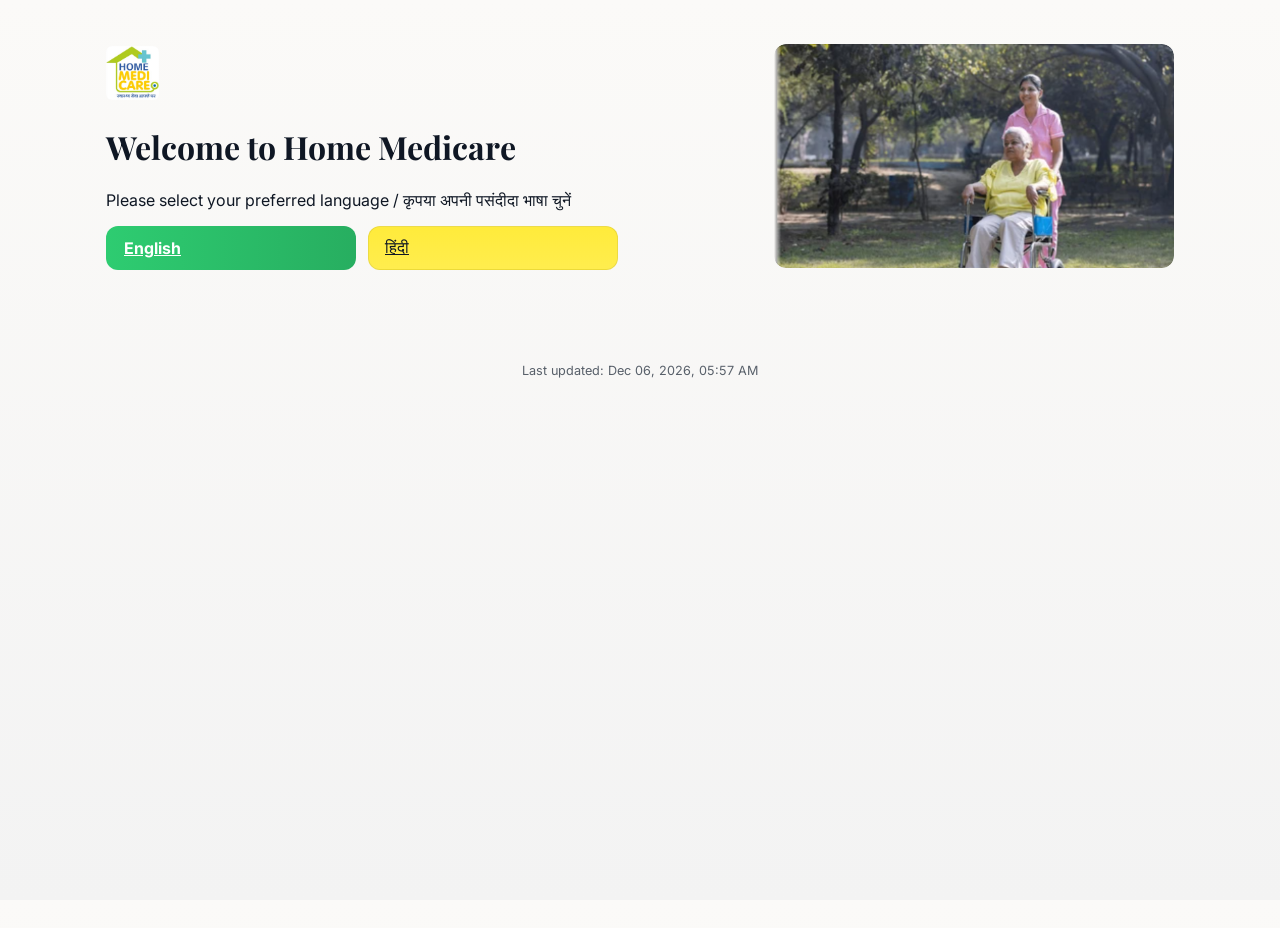
==== index.html @ ce59469a "Initial commit" ====
<!DOCTYPE html>
<html lang="en">
<head>
  <meta charset="UTF-8" />
  <meta name="viewport" content="width=device-width, initial-scale=1.0"/>
  <link href="https://fonts.googleapis.com/css2?family=Inter:wght@300;400;600;700&family=Playfair+Display:wght@400;700&display=swap" rel="stylesheet">
  <link rel="stylesheet" href="styles.css">
  <title>Home Medicare - Choose Language</title>
</head>
<body data-locale="en-US">
  <div class="container" style="display:flex;gap:24px;align-items:center;justify-content:space-between;">
    <div style="flex:1;">
      <img src="logo.jpg" alt="Home Medicare Logo" class="site-logo" />
      <h1 style="font-family:'Playfair Display', serif;">Welcome to Home Medicare</h1>
      <p>Please select your preferred language / कृपया अपनी पसंदीदा भाषा चुनें</p>
      <div style="display:flex;gap:12px;justify-content:flex-start;">
        <a href="english.html" class="btn btn-primary" style="flex:1;min-width:140px;max-width:250px;background:linear-gradient(90deg,#2ecc71,#27ae60);color:#fff">English</a>
        <a href="hindi.html" class="btn btn-outline" style="flex:1;min-width:140px;max-width:250px;background:linear-gradient(180deg,#FFEB3B,#FFED4E);color:#0f1724">हिंदी</a>
      </div>
    </div>
    <div style="flex:1;max-width:400px;">
      <img src="homecare bg.png" alt="Home Care Services" style="width:100%;border-radius:12px;box-shadow:0 10px 30px rgba(15,23,36,0.1);mask-image:linear-gradient(90deg,transparent 0px,black 7px);-webkit-mask-image:linear-gradient(90deg,transparent 0px,black 7px);" />
    </div>
  </div>
  <footer class="site-footer">
    <small id="lastUpdated">Last updated: </small>
  </footer>
  <script src="scripts.js"></script>
</body>
</html>
---- styles.css ----
/* Shared styles for redesigned UI — serif headings + product cards */
@import url('https://fonts.googleapis.com/css2?family=Inter:wght@300;400;600;700&family=Playfair+Display:wght@400;700&display=swap');
:root{
  --bg: #fbfaf8; /* warm neutral */
  --card: #fff;
  --accent: #b97b7b; /* muted pink/earth */
  --accent-2: #e7cfc9;
  --text: #0f1724;
  --muted: #58606a;
  --glass: rgba(255,255,255,0.6);
}
*{box-sizing:border-box}
html,body{height:100%}
body{margin:0;font-family:'Inter', system-ui, -apple-system, 'Segoe UI', Roboto, 'Helvetica Neue', Arial;color:var(--text);background:linear-gradient(180deg,#fbfaf8 0%, #f3f3f3 100%);-webkit-font-smoothing:antialiased;-moz-osx-font-smoothing:grayscale}
header.site-header{position:sticky;top:0;z-index:1000;background:rgba(255,255,255,0.85);backdrop-filter:blur(6px);display:flex;align-items:center;justify-content:space-between;padding:14px 20px;border-bottom:1px solid rgba(15,23,36,0.05)}
.site-left{display:flex;align-items:center;gap:12px}
.site-logo{height:54px;width:auto;border-radius:6px}
.site-title h1{margin:0;font-family:'Playfair Display', serif;font-weight:700;font-size:1.2rem;color:var(--text)}
.site-title p{margin:0;color:var(--muted);font-size:0.85rem}
.site-actions{display:flex;gap:12px;align-items:center}
.lang-link{background:transparent;border:0;color:var(--muted);cursor:pointer;font-weight:600}
.contact-btn{background:linear-gradient(90deg,var(--accent),#9b5a5a);color:#fff;padding:8px 14px;border-radius:10px;border:0;font-weight:700;cursor:pointer}
.container{max-width:1100px;margin:28px auto;padding:16px}
.hero{display:flex;gap:36px;align-items:center;justify-content:space-between;padding:36px;background:linear-gradient(180deg,transparent,rgba(0,0,0,0.0));border-radius:12px}
.hero .left{flex:1}
.hero h1{font-family:'Playfair Display', serif;font-size:2.4rem;margin:0 0 10px 0;font-weight:700;color:var(--text);letter-spacing:-0.02em}
.hero p{margin:0 0 18px;color:var(--muted);font-size:1.05rem}
.hero .hero-cta{display:flex;gap:12px}
.btn-primary{background:var(--text);color:#fff;padding:12px 18px;border-radius:12px;border:0;font-weight:700;cursor:pointer}
.btn-outline{background:transparent;border:1px solid rgba(15,23,36,0.08);padding:10px 16px;border-radius:12px;color:var(--text);cursor:pointer}
.hero-visual{width:360px;max-width:40%;border-radius:12px;overflow:hidden;box-shadow:0 20px 40px rgba(15,23,36,0.06)}
.products, .services{display:grid;grid-template-columns:repeat(2,minmax(260px,1fr));gap:20px;margin-top:20px;align-items:start}
@media (max-width:720px){.products, .services{grid-template-columns:1fr}}
.product-card{background:var(--card);border-radius:14px;padding:16px;border:1px solid rgba(15,23,36,0.04);box-shadow:0 6px 20px rgba(15,23,36,0.06);display:flex;flex-direction:column;gap:12px}
.product-media{height:180px;border-radius:10px;overflow:hidden;background:linear-gradient(180deg,var(--accent-2),#fff);display:flex;align-items:center;justify-content:center}
.product-meta{display:flex;justify-content:space-between;align-items:center;gap:8px}
.price{font-weight:700;color:var(--text)}
.badge{font-size:0.8rem;color:#fff;background:var(--accent);padding:6px 8px;border-radius:999px}
.product-card h3{margin:0;font-family:'Playfair Display', serif;font-weight:700}
.product-card p{margin:0;color:var(--muted);font-size:0.95rem}
.card-footer{display:flex;gap:10px;align-items:center;margin-top:auto}
.card-footer .btn-cta{flex:1;padding:10px 12px;border-radius:10px;border:0;font-weight:700;cursor:pointer}
.call-btn{background:var(--accent);color:#fff}
.request-btn{background:transparent;border:1px solid rgba(15,23,36,0.06)}
footer.site-footer{margin-top:36px;padding:36px 12px;text-align:center;color:var(--muted);font-size:0.95rem}
/* Call sheet */
.call-sheet{position:fixed;left:0;right:0;bottom:-100%;background:#fff;border-top-left-radius:12px;border-top-right-radius:12px;padding:18px;box-shadow:0 -20px 40px rgba(15,23,36,0.12);transition:bottom .28s cubic-bezier(.2,.9,.2,1);z-index:12000}
.call-sheet.show{bottom:0}
.call-sheet .sheet-title{font-family:'Playfair Display',serif;font-weight:700;margin:0 0 8px 0}
.call-sheet .sheet-actions{display:flex;gap:10px;margin-top:12px}
.call-sheet .btn{padding:10px 12px;border-radius:10px;border:0;font-weight:700}
.btn-call{background:linear-gradient(90deg,var(--accent),#9b5a5a);color:#fff}
.btn-cancel{background:transparent;border:1px solid rgba(15,23,36,0.06)}
/* Responsive */
@media (max-width:900px){
  .hero{flex-direction:column;padding:20px}
  .hero-visual{width:100%;max-width:100%}
}
@media (max-width:520px){.hero h1{font-size:1.6rem}}
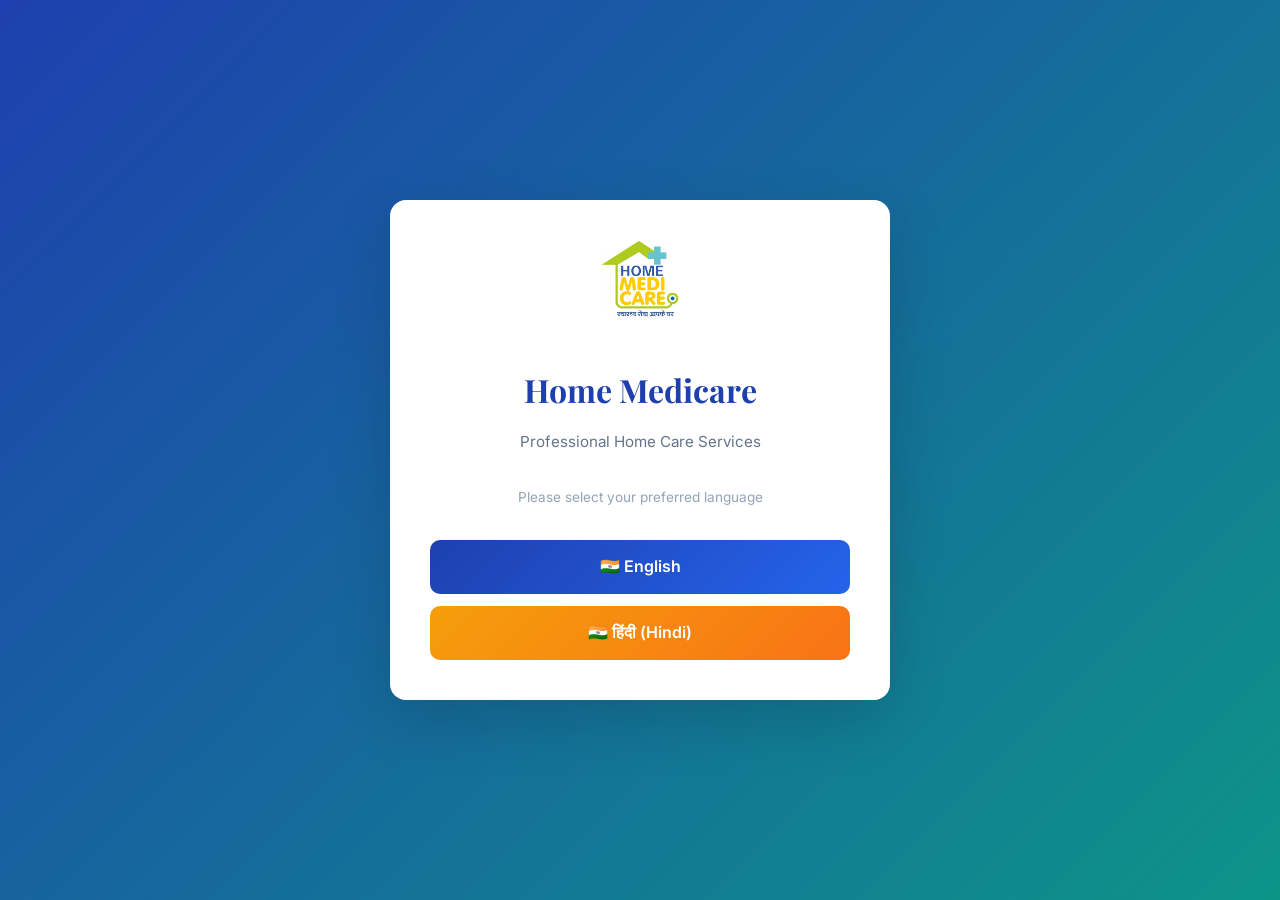
==== commit c309e7e1: "feat: enhance homecare website with modern, mobile-responsive design Update styles, HTML, and add ne" ====
--- a/index.html
+++ b/index.html
@@ -3,28 +3,124 @@
 <head>
   <meta charset="UTF-8" />
   <meta name="viewport" content="width=device-width, initial-scale=1.0"/>
-  <link href="https://fonts.googleapis.com/css2?family=Inter:wght@300;400;600;700&family=Playfair+Display:wght@400;700&display=swap" rel="stylesheet">
+  <meta name="theme-color" content="#1e40af">
+  <link href="https://fonts.googleapis.com/css2?family=Inter:wght@300;400;500;600;700&family=Playfair+Display:wght@700&display=swap" rel="stylesheet">
   <link rel="stylesheet" href="styles.css">
-  <title>Home Medicare - Choose Language</title>
+  <title>Home Medicare - Choose Your Language</title>
+  <style>
+    .language-selector {
+      display: flex;
+      flex-direction: column;
+      align-items: center;
+      justify-content: center;
+      min-height: 100vh;
+      background: linear-gradient(135deg, #1e40af 0%, #0d9488 100%);
+      padding: 20px;
+    }
+    
+    .lang-content {
+      background: white;
+      border-radius: 16px;
+      padding: 40px;
+      max-width: 500px;
+      width: 100%;
+      text-align: center;
+      box-shadow: 0 20px 60px rgba(0, 0, 0, 0.15);
+    }
+    
+    .lang-logo {
+      height: 80px;
+      width: auto;
+      border-radius: 12px;
+      margin-bottom: 20px;
+    }
+    
+    .lang-content h1 {
+      font-family: 'Playfair Display', serif;
+      font-size: 2rem;
+      color: #1e40af;
+      margin: 16px 0 8px;
+      font-weight: 700;
+    }
+    
+    .lang-content .subtitle {
+      color: #64748b;
+      font-size: 0.95rem;
+      margin-bottom: 32px;
+      line-height: 1.6;
+    }
+    
+    .lang-buttons {
+      display: flex;
+      gap: 12px;
+      flex-direction: column;
+    }
+    
+    .lang-btn {
+      padding: 14px 24px;
+      border-radius: 10px;
+      border: 0;
+      font-weight: 600;
+      cursor: pointer;
+      font-size: 1rem;
+      transition: all 0.3s;
+      text-decoration: none;
+      display: inline-block;
+    }
+    
+    .lang-btn-en {
+      background: linear-gradient(135deg, #1e40af, #2563eb);
+      color: white;
+    }
+    
+    .lang-btn-en:hover {
+      transform: translateY(-2px);
+      box-shadow: 0 8px 20px rgba(30, 64, 175, 0.3);
+    }
+    
+    .lang-btn-hi {
+      background: linear-gradient(135deg, #f59e0b, #f97316);
+      color: white;
+    }
+    
+    .lang-btn-hi:hover {
+      transform: translateY(-2px);
+      box-shadow: 0 8px 20px rgba(245, 158, 11, 0.3);
+    }
+    
+    @media (max-width: 600px) {
+      .lang-content {
+        padding: 24px 16px;
+      }
+      
+      .lang-content h1 {
+        font-size: 1.5rem;
+      }
+      
+      .lang-btn {
+        padding: 12px 20px;
+        font-size: 0.95rem;
+      }
+      
+      .lang-logo {
+        height: 60px;
+      }
+    }
+  </style>
 </head>
 <body data-locale="en-US">
-  <div class="container" style="display:flex;gap:24px;align-items:center;justify-content:space-between;">
-    <div style="flex:1;">
-      <img src="logo.jpg" alt="Home Medicare Logo" class="site-logo" />
-      <h1 style="font-family:'Playfair Display', serif;">Welcome to Home Medicare</h1>
-      <p>Please select your preferred language / कृपया अपनी पसंदीदा भाषा चुनें</p>
-      <div style="display:flex;gap:12px;justify-content:flex-start;">
-        <a href="english.html" class="btn btn-primary" style="flex:1;min-width:140px;max-width:250px;background:linear-gradient(90deg,#2ecc71,#27ae60);color:#fff">English</a>
-        <a href="hindi.html" class="btn btn-outline" style="flex:1;min-width:140px;max-width:250px;background:linear-gradient(180deg,#FFEB3B,#FFED4E);color:#0f1724">हिंदी</a>
+  <div class="language-selector">
+    <div class="lang-content">
+      <img src="logo.jpg" alt="Home Medicare Logo" class="lang-logo" />
+      <h1>Home Medicare</h1>
+      <p class="subtitle">Professional Home Care Services</p>
+      <p class="subtitle" style="color: #94a3b8; font-size: 0.85rem;">Please select your preferred language</p>
+      <div class="lang-buttons">
+        <a href="english.html" class="lang-btn lang-btn-en">🇮🇳 English</a>
+        <a href="hindi.html" class="lang-btn lang-btn-hi">🇮🇳 हिंदी (Hindi)</a>
       </div>
     </div>
-    <div style="flex:1;max-width:400px;">
-      <img src="homecare bg.png" alt="Home Care Services" style="width:100%;border-radius:12px;box-shadow:0 10px 30px rgba(15,23,36,0.1);mask-image:linear-gradient(90deg,transparent 0px,black 7px);-webkit-mask-image:linear-gradient(90deg,transparent 0px,black 7px);" />
-    </div>
   </div>
-  <footer class="site-footer">
-    <small id="lastUpdated">Last updated: </small>
-  </footer>
   <script src="scripts.js"></script>
 </body>
-</html>+</html>
--- a/styles.css
+++ b/styles.css
@@ -1,59 +1,829 @@
-/* Shared styles for redesigned UI — serif headings + product cards */
-@import url('https://fonts.googleapis.com/css2?family=Inter:wght@300;400;600;700&family=Playfair+Display:wght@400;700&display=swap');
-:root{
-  --bg: #fbfaf8; /* warm neutral */
-  --card: #fff;
-  --accent: #b97b7b; /* muted pink/earth */
-  --accent-2: #e7cfc9;
-  --text: #0f1724;
-  --muted: #58606a;
-  --glass: rgba(255,255,255,0.6);
-}
-*{box-sizing:border-box}
-html,body{height:100%}
-body{margin:0;font-family:'Inter', system-ui, -apple-system, 'Segoe UI', Roboto, 'Helvetica Neue', Arial;color:var(--text);background:linear-gradient(180deg,#fbfaf8 0%, #f3f3f3 100%);-webkit-font-smoothing:antialiased;-moz-osx-font-smoothing:grayscale}
-header.site-header{position:sticky;top:0;z-index:1000;background:rgba(255,255,255,0.85);backdrop-filter:blur(6px);display:flex;align-items:center;justify-content:space-between;padding:14px 20px;border-bottom:1px solid rgba(15,23,36,0.05)}
-.site-left{display:flex;align-items:center;gap:12px}
-.site-logo{height:54px;width:auto;border-radius:6px}
-.site-title h1{margin:0;font-family:'Playfair Display', serif;font-weight:700;font-size:1.2rem;color:var(--text)}
-.site-title p{margin:0;color:var(--muted);font-size:0.85rem}
-.site-actions{display:flex;gap:12px;align-items:center}
-.lang-link{background:transparent;border:0;color:var(--muted);cursor:pointer;font-weight:600}
-.contact-btn{background:linear-gradient(90deg,var(--accent),#9b5a5a);color:#fff;padding:8px 14px;border-radius:10px;border:0;font-weight:700;cursor:pointer}
-.container{max-width:1100px;margin:28px auto;padding:16px}
-.hero{display:flex;gap:36px;align-items:center;justify-content:space-between;padding:36px;background:linear-gradient(180deg,transparent,rgba(0,0,0,0.0));border-radius:12px}
-.hero .left{flex:1}
-.hero h1{font-family:'Playfair Display', serif;font-size:2.4rem;margin:0 0 10px 0;font-weight:700;color:var(--text);letter-spacing:-0.02em}
-.hero p{margin:0 0 18px;color:var(--muted);font-size:1.05rem}
-.hero .hero-cta{display:flex;gap:12px}
-.btn-primary{background:var(--text);color:#fff;padding:12px 18px;border-radius:12px;border:0;font-weight:700;cursor:pointer}
-.btn-outline{background:transparent;border:1px solid rgba(15,23,36,0.08);padding:10px 16px;border-radius:12px;color:var(--text);cursor:pointer}
-.hero-visual{width:360px;max-width:40%;border-radius:12px;overflow:hidden;box-shadow:0 20px 40px rgba(15,23,36,0.06)}
-.products, .services{display:grid;grid-template-columns:repeat(2,minmax(260px,1fr));gap:20px;margin-top:20px;align-items:start}
-@media (max-width:720px){.products, .services{grid-template-columns:1fr}}
-.product-card{background:var(--card);border-radius:14px;padding:16px;border:1px solid rgba(15,23,36,0.04);box-shadow:0 6px 20px rgba(15,23,36,0.06);display:flex;flex-direction:column;gap:12px}
-.product-media{height:180px;border-radius:10px;overflow:hidden;background:linear-gradient(180deg,var(--accent-2),#fff);display:flex;align-items:center;justify-content:center}
-.product-meta{display:flex;justify-content:space-between;align-items:center;gap:8px}
-.price{font-weight:700;color:var(--text)}
-.badge{font-size:0.8rem;color:#fff;background:var(--accent);padding:6px 8px;border-radius:999px}
-.product-card h3{margin:0;font-family:'Playfair Display', serif;font-weight:700}
-.product-card p{margin:0;color:var(--muted);font-size:0.95rem}
-.card-footer{display:flex;gap:10px;align-items:center;margin-top:auto}
-.card-footer .btn-cta{flex:1;padding:10px 12px;border-radius:10px;border:0;font-weight:700;cursor:pointer}
-.call-btn{background:var(--accent);color:#fff}
-.request-btn{background:transparent;border:1px solid rgba(15,23,36,0.06)}
-footer.site-footer{margin-top:36px;padding:36px 12px;text-align:center;color:var(--muted);font-size:0.95rem}
-/* Call sheet */
-.call-sheet{position:fixed;left:0;right:0;bottom:-100%;background:#fff;border-top-left-radius:12px;border-top-right-radius:12px;padding:18px;box-shadow:0 -20px 40px rgba(15,23,36,0.12);transition:bottom .28s cubic-bezier(.2,.9,.2,1);z-index:12000}
-.call-sheet.show{bottom:0}
-.call-sheet .sheet-title{font-family:'Playfair Display',serif;font-weight:700;margin:0 0 8px 0}
-.call-sheet .sheet-actions{display:flex;gap:10px;margin-top:12px}
-.call-sheet .btn{padding:10px 12px;border-radius:10px;border:0;font-weight:700}
-.btn-call{background:linear-gradient(90deg,var(--accent),#9b5a5a);color:#fff}
-.btn-cancel{background:transparent;border:1px solid rgba(15,23,36,0.06)}
-/* Responsive */
-@media (max-width:900px){
-  .hero{flex-direction:column;padding:20px}
-  .hero-visual{width:100%;max-width:100%}
-}
-@media (max-width:520px){.hero h1{font-size:1.6rem}}
+/* Enhanced Mobile-First Responsive Homecare Website */
+@import url('https://fonts.googleapis.com/css2?family=Inter:wght@300;400;500;600;700&family=Playfair+Display:wght@700&display=swap');
+
+:root {
+  --primary: #1e40af;
+  --primary-light: #3b82f6;
+  --accent: #0d9488;
+  --accent-light: #14b8a6;
+  --bg: #f8fafc;
+  --card: #ffffff;
+  --text: #1e293b;
+  --text-light: #64748b;
+  --border: #e2e8f0;
+  --success: #10b981;
+  --warning: #f59e0b;
+}
+
+* { box-sizing: border-box; }
+html, body { height: 100%; margin: 0; }
+body {
+  font-family: 'Inter', system-ui, -apple-system, 'Segoe UI', Roboto;
+  color: var(--text);
+  background: var(--bg);
+  -webkit-font-smoothing: antialiased;
+  -moz-osx-font-smoothing: grayscale;
+  line-height: 1.6;
+}
+
+/* Header & Navigation */
+header.site-header {
+  position: sticky;
+  top: 0;
+  z-index: 1000;
+  background: var(--card);
+  box-shadow: 0 1px 3px rgba(0, 0, 0, 0.08);
+  padding: 12px 16px;
+  display: flex;
+  align-items: center;
+  justify-content: space-between;
+}
+
+.site-left {
+  display: flex;
+  align-items: center;
+  gap: 12px;
+  flex: 1;
+}
+
+.site-logo {
+  height: 48px;
+  width: auto;
+  border-radius: 8px;
+}
+
+.site-title h1 {
+  margin: 0;
+  font-family: 'Playfair Display', serif;
+  font-weight: 700;
+  font-size: 1.1rem;
+  color: var(--primary);
+}
+
+.site-title p {
+  margin: 0;
+  color: var(--text-light);
+  font-size: 0.75rem;
+  font-weight: 500;
+}
+
+.site-actions {
+  display: flex;
+  gap: 8px;
+  align-items: center;
+}
+
+.menu-toggle {
+  display: none;
+  background: transparent;
+  border: 0;
+  font-size: 1.5rem;
+  cursor: pointer;
+  color: var(--primary);
+}
+
+.lang-link {
+  background: transparent;
+  border: 0;
+  color: var(--text-light);
+  cursor: pointer;
+  font-weight: 600;
+  font-size: 0.9rem;
+  padding: 6px 8px;
+  border-radius: 6px;
+  transition: all 0.2s;
+}
+
+.lang-link:hover {
+  background: var(--bg);
+  color: var(--primary);
+}
+
+.contact-btn {
+  background: linear-gradient(135deg, var(--primary), var(--primary-light));
+  color: white;
+  padding: 8px 16px;
+  border-radius: 8px;
+  border: 0;
+  font-weight: 600;
+  cursor: pointer;
+  transition: transform 0.2s, box-shadow 0.2s;
+}
+
+.contact-btn:hover {
+  transform: translateY(-2px);
+  box-shadow: 0 4px 12px rgba(30, 64, 175, 0.3);
+}
+
+/* Mobile Menu */
+nav.mobile-menu {
+  display: none;
+  position: fixed;
+  left: 0;
+  right: 0;
+  top: 60px;
+  background: var(--card);
+  flex-direction: column;
+  padding: 12px;
+  gap: 8px;
+  max-height: calc(100vh - 60px);
+  overflow-y: auto;
+  border-bottom: 1px solid var(--border);
+}
+
+nav.mobile-menu.show {
+  display: flex;
+}
+
+nav.mobile-menu button {
+  padding: 12px 16px;
+  border: 0;
+  background: transparent;
+  color: var(--text);
+  text-align: left;
+  cursor: pointer;
+  font-size: 0.95rem;
+  border-radius: 6px;
+  transition: all 0.2s;
+}
+
+nav.mobile-menu button:hover {
+  background: var(--bg);
+  color: var(--primary);
+}
+
+/* Main Container */
+.container {
+  max-width: 1200px;
+  margin: 0 auto;
+  padding: 16px;
+}
+
+section {
+  margin: 32px 0;
+}
+
+section h2 {
+  font-family: 'Playfair Display', serif;
+  font-size: 1.8rem;
+  margin: 0 0 24px 0;
+  color: var(--primary);
+  text-align: center;
+}
+
+/* Hero Section */
+.hero {
+  display: grid;
+  grid-template-columns: 1fr 1fr;
+  gap: 32px;
+  align-items: center;
+  padding: 32px;
+  background: linear-gradient(135deg, var(--primary) 0%, var(--accent) 100%);
+  border-radius: 16px;
+  color: white;
+  margin: 32px 0;
+}
+
+.hero .left h1 {
+  font-family: 'Playfair Display', serif;
+  font-size: 2.2rem;
+  margin: 0 0 16px 0;
+  font-weight: 700;
+  line-height: 1.2;
+}
+
+.hero .left p {
+  font-size: 1.05rem;
+  margin: 0 0 24px 0;
+  opacity: 0.95;
+  line-height: 1.6;
+}
+
+.hero-cta {
+  display: flex;
+  gap: 12px;
+  flex-wrap: wrap;
+}
+
+.btn-primary, .btn-outline {
+  padding: 12px 20px;
+  border-radius: 8px;
+  border: 0;
+  font-weight: 600;
+  cursor: pointer;
+  transition: all 0.2s;
+  font-size: 0.95rem;
+}
+
+.btn-primary {
+  background: white;
+  color: var(--primary);
+}
+
+.btn-primary:hover {
+  transform: translateY(-2px);
+  box-shadow: 0 6px 12px rgba(0, 0, 0, 0.15);
+}
+
+.btn-outline {
+  background: rgba(255, 255, 255, 0.2);
+  color: white;
+  border: 1px solid rgba(255, 255, 255, 0.3);
+}
+
+.btn-outline:hover {
+  background: rgba(255, 255, 255, 0.3);
+}
+
+.hero-visual {
+  width: 100%;
+  height: 300px;
+  border-radius: 16px;
+  overflow: hidden;
+  background: rgba(255, 255, 255, 0.1);
+  display: flex;
+  align-items: center;
+  justify-content: center;
+}
+
+.hero-visual img {
+  width: 100%;
+  height: 100%;
+  object-fit: cover;
+}
+
+/* Services Section */
+.services, .products {
+  display: grid;
+  grid-template-columns: repeat(3, 1fr);
+  gap: 24px;
+  margin: 24px 0;
+}
+
+.product-card {
+  background: var(--card);
+  border-radius: 12px;
+  padding: 0;
+  border: 1px solid var(--border);
+  box-shadow: 0 2px 8px rgba(0, 0, 0, 0.06);
+  display: flex;
+  flex-direction: column;
+  transition: all 0.3s cubic-bezier(0.2, 0.8, 0.2, 1);
+  overflow: hidden;
+}
+
+.product-card:hover {
+  transform: translateY(-4px);
+  box-shadow: 0 12px 24px rgba(0, 0, 0, 0.12);
+}
+
+.product-media {
+  width: 100%;
+  height: 200px;
+  background: linear-gradient(135deg, var(--accent-light), var(--primary-light));
+  display: flex;
+  align-items: center;
+  justify-content: center;
+  overflow: hidden;
+  font-size: 3rem;
+  color: rgba(255, 255, 255, 0.3);
+}
+
+.product-media img {
+  width: 100%;
+  height: 100%;
+  object-fit: cover;
+}
+
+.product-meta {
+  display: flex;
+  justify-content: space-between;
+  align-items: center;
+  gap: 12px;
+  padding: 16px 16px 0;
+}
+
+.price {
+  font-weight: 700;
+  color: var(--accent);
+  font-size: 1rem;
+}
+
+.badge {
+  font-size: 0.75rem;
+  color: white;
+  background: var(--accent);
+  padding: 4px 10px;
+  border-radius: 12px;
+  font-weight: 600;
+}
+
+.product-card h3 {
+  margin: 12px 16px 4px;
+  font-family: 'Playfair Display', serif;
+  font-weight: 700;
+  color: var(--primary);
+  font-size: 1.1rem;
+}
+
+.product-card p {
+  margin: 0 16px 16px;
+  color: var(--text-light);
+  font-size: 0.9rem;
+  line-height: 1.5;
+}
+
+.card-footer {
+  display: flex;
+  gap: 10px;
+  padding: 0 16px 16px;
+  margin-top: auto;
+}
+
+.btn-cta {
+  flex: 1;
+  padding: 10px 12px;
+  border-radius: 8px;
+  border: 0;
+  font-weight: 600;
+  cursor: pointer;
+  font-size: 0.85rem;
+  transition: all 0.2s;
+}
+
+.call-btn {
+  background: var(--accent);
+  color: white;
+}
+
+.call-btn:hover {
+  background: var(--accent-light);
+}
+
+.request-btn {
+  background: var(--bg);
+  border: 1px solid var(--border);
+  color: var(--text);
+}
+
+.request-btn:hover {
+  background: var(--border);
+  border-color: var(--text-light);
+}
+
+/* Testimonials Section */
+.testimonials {
+  background: var(--card);
+  padding: 40px 24px;
+  border-radius: 16px;
+  margin: 32px 0;
+}
+
+.testimonials-grid {
+  display: grid;
+  grid-template-columns: repeat(2, 1fr);
+  gap: 24px;
+  margin-top: 24px;
+}
+
+.testimonial-card {
+  background: var(--bg);
+  padding: 24px;
+  border-radius: 12px;
+  border-left: 4px solid var(--accent);
+}
+
+.stars {
+  color: var(--warning);
+  font-size: 1rem;
+  margin-bottom: 8px;
+}
+
+.testimonial-text {
+  color: var(--text);
+  margin: 12px 0;
+  font-size: 0.95rem;
+  line-height: 1.6;
+  font-style: italic;
+}
+
+.testimonial-author {
+  font-weight: 600;
+  color: var(--primary);
+  font-size: 0.95rem;
+  margin-top: 12px;
+}
+
+.testimonial-role {
+  color: var(--text-light);
+  font-size: 0.8rem;
+}
+
+/* About Section */
+.about {
+  display: grid;
+  grid-template-columns: 1fr 1fr;
+  gap: 32px;
+  align-items: center;
+  padding: 32px;
+  background: linear-gradient(135deg, rgba(30, 64, 175, 0.05), rgba(13, 148, 136, 0.05));
+  border-radius: 16px;
+}
+
+.about-content h3 {
+  font-family: 'Playfair Display', serif;
+  font-size: 1.5rem;
+  color: var(--primary);
+  margin: 0 0 12px 0;
+}
+
+.about-content p {
+  color: var(--text-light);
+  line-height: 1.8;
+  margin: 12px 0;
+}
+
+.about-features {
+  list-style: none;
+  padding: 0;
+  margin: 20px 0 0 0;
+}
+
+.about-features li {
+  padding: 8px 0;
+  color: var(--text);
+  display: flex;
+  align-items: center;
+  gap: 8px;
+}
+
+.about-features li:before {
+  content: '✓';
+  color: var(--accent);
+  font-weight: bold;
+  font-size: 1.2rem;
+}
+
+.about-image {
+  width: 100%;
+  height: 300px;
+  background: linear-gradient(135deg, var(--primary), var(--accent));
+  border-radius: 12px;
+  display: flex;
+  align-items: center;
+  justify-content: center;
+  color: white;
+  font-size: 4rem;
+}
+
+/* FAQ Section */
+.faq {
+  margin: 32px 0;
+}
+
+.faq-container {
+  max-width: 800px;
+  margin: 24px auto;
+}
+
+.faq-item {
+  background: var(--card);
+  border: 1px solid var(--border);
+  border-radius: 12px;
+  margin-bottom: 12px;
+  overflow: hidden;
+  transition: all 0.3s;
+}
+
+.faq-question {
+  background: var(--card);
+  padding: 16px;
+  cursor: pointer;
+  display: flex;
+  justify-content: space-between;
+  align-items: center;
+  font-weight: 600;
+  color: var(--primary);
+  user-select: none;
+}
+
+.faq-question:hover {
+  background: var(--bg);
+}
+
+.faq-toggle {
+  font-size: 1.2rem;
+  transition: transform 0.3s;
+}
+
+.faq-item.open .faq-toggle {
+  transform: rotate(180deg);
+}
+
+.faq-answer {
+  padding: 0;
+  max-height: 0;
+  overflow: hidden;
+  transition: all 0.3s ease;
+  background: var(--bg);
+}
+
+.faq-item.open .faq-answer {
+  padding: 16px;
+  max-height: 500px;
+}
+
+.faq-answer p {
+  margin: 0;
+  color: var(--text-light);
+  line-height: 1.6;
+}
+
+/* Footer */
+footer {
+  background: var(--text);
+  color: white;
+  padding: 32px 16px;
+  text-align: center;
+  margin-top: 48px;
+}
+
+footer p {
+  margin: 8px 0;
+  opacity: 0.9;
+}
+
+footer small {
+  opacity: 0.7;
+  font-size: 0.85rem;
+}
+
+/* Call Sheet */
+.call-sheet {
+  position: fixed;
+  left: 0;
+  right: 0;
+  bottom: -100%;
+  background: var(--card);
+  border-top-left-radius: 20px;
+  border-top-right-radius: 20px;
+  padding: 24px;
+  box-shadow: 0 -4px 20px rgba(0, 0, 0, 0.15);
+  transition: bottom 0.3s cubic-bezier(0.2, 0.9, 0.2, 1);
+  z-index: 12000;
+}
+
+.call-sheet.show {
+  bottom: 0;
+}
+
+.call-sheet .sheet-title {
+  font-family: 'Playfair Display', serif;
+  font-weight: 700;
+  margin: 0 0 8px 0;
+  color: var(--primary);
+  font-size: 1.2rem;
+}
+
+.sheet-desc {
+  color: var(--text-light);
+  margin: 12px 0;
+  font-size: 0.95rem;
+}
+
+.call-sheet .sheet-actions {
+  display: flex;
+  gap: 12px;
+  margin-top: 16px;
+}
+
+.call-sheet .btn {
+  flex: 1;
+  padding: 12px 16px;
+  border-radius: 8px;
+  border: 0;
+  font-weight: 600;
+  cursor: pointer;
+}
+
+.btn-call {
+  background: linear-gradient(135deg, var(--accent), var(--accent-light));
+  color: white;
+}
+
+.btn-cancel {
+  background: var(--bg);
+  border: 1px solid var(--border);
+  color: var(--text);
+}
+
+/* Responsive Design */
+@media (max-width: 1024px) {
+  .services, .products {
+    grid-template-columns: repeat(2, 1fr);
+  }
+  
+  .hero {
+    grid-template-columns: 1fr;
+    padding: 24px;
+  }
+  
+  .hero .left h1 {
+    font-size: 1.8rem;
+  }
+  
+  .about {
+    grid-template-columns: 1fr;
+  }
+  
+  .testimonials-grid {
+    grid-template-columns: 1fr;
+  }
+}
+
+@media (max-width: 768px) {
+  .menu-toggle {
+    display: block;
+  }
+  
+  .site-actions {
+    gap: 4px;
+  }
+  
+  .lang-link {
+    padding: 4px 6px;
+    font-size: 0.85rem;
+  }
+  
+  .contact-btn {
+    padding: 6px 12px;
+    font-size: 0.85rem;
+  }
+  
+  header.site-header {
+    padding: 10px 12px;
+  }
+  
+  .site-logo {
+    height: 40px;
+  }
+  
+  .site-title h1 {
+    font-size: 0.95rem;
+  }
+  
+  .site-title p {
+    font-size: 0.7rem;
+  }
+  
+  .services, .products {
+    grid-template-columns: 1fr;
+    gap: 16px;
+  }
+  
+  section h2 {
+    font-size: 1.5rem;
+    margin: 0 0 16px 0;
+  }
+  
+  .hero {
+    margin: 16px 0;
+    padding: 20px;
+  }
+  
+  .hero .left h1 {
+    font-size: 1.5rem;
+  }
+  
+  .hero .left p {
+    font-size: 0.95rem;
+    margin: 0 0 16px 0;
+  }
+  
+  .hero-cta {
+    gap: 8px;
+  }
+  
+  .btn-primary, .btn-outline {
+    padding: 10px 16px;
+    font-size: 0.85rem;
+    flex: 1;
+  }
+  
+  .hero-visual {
+    height: 250px;
+  }
+  
+  .testimonials {
+    padding: 24px 16px;
+  }
+  
+  .about {
+    padding: 20px;
+    gap: 16px;
+  }
+  
+  .about-content h3 {
+    font-size: 1.3rem;
+  }
+  
+  .about-image {
+    height: 250px;
+  }
+  
+  .product-card {
+    border-radius: 10px;
+  }
+  
+  .product-media {
+    height: 160px;
+  }
+  
+  .faq-container {
+    max-width: 100%;
+  }
+  
+  footer {
+    padding: 24px 12px;
+  }
+}
+
+@media (max-width: 480px) {
+  .site-left {
+    gap: 8px;
+  }
+  
+  .site-logo {
+    height: 36px;
+  }
+  
+  .site-title h1 {
+    font-size: 0.85rem;
+  }
+  
+  section h2 {
+    font-size: 1.3rem;
+  }
+  
+  .hero {
+    margin: 12px 0;
+    padding: 16px;
+  }
+  
+  .hero .left h1 {
+    font-size: 1.3rem;
+    margin-bottom: 12px;
+  }
+  
+  .hero .left p {
+    font-size: 0.9rem;
+    margin-bottom: 12px;
+  }
+  
+  .hero-cta {
+    flex-direction: column;
+  }
+  
+  .btn-primary, .btn-outline {
+    width: 100%;
+  }
+  
+  .hero-visual {
+    height: 200px;
+  }
+  
+  .product-media {
+    height: 140px;
+  }
+  
+  .product-meta {
+    padding: 12px 12px 0;
+  }
+  
+  .product-card h3 {
+    margin: 10px 12px 2px;
+    font-size: 0.95rem;
+  }
+  
+  .product-card p {
+    margin: 0 12px 12px;
+    font-size: 0.85rem;
+  }
+  
+  .card-footer {
+    padding: 0 12px 12px;
+  }
+  
+  .btn-cta {
+    font-size: 0.75rem;
+    padding: 8px 10px;
+  }
+  
+  .call-sheet {
+    padding: 16px;
+  }
+  
+  footer {
+    padding: 16px 12px;
+  }
+}
